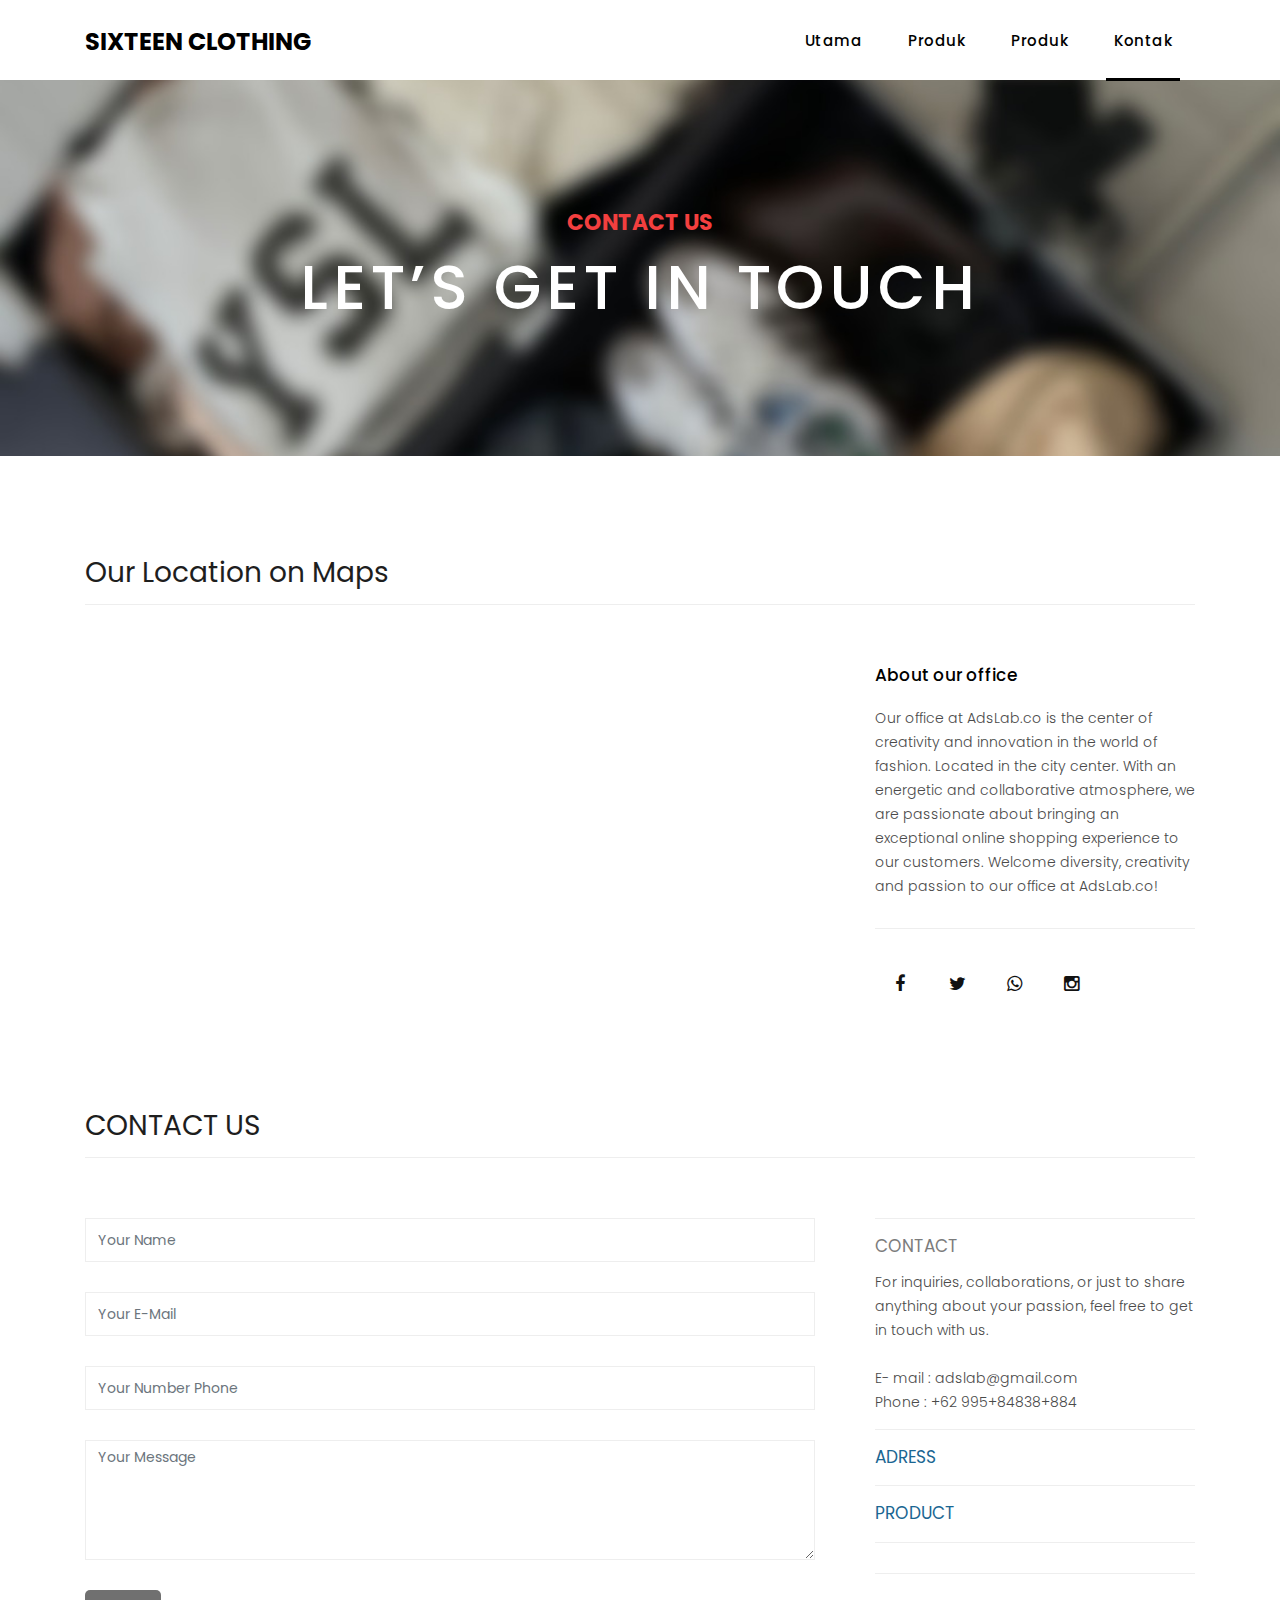
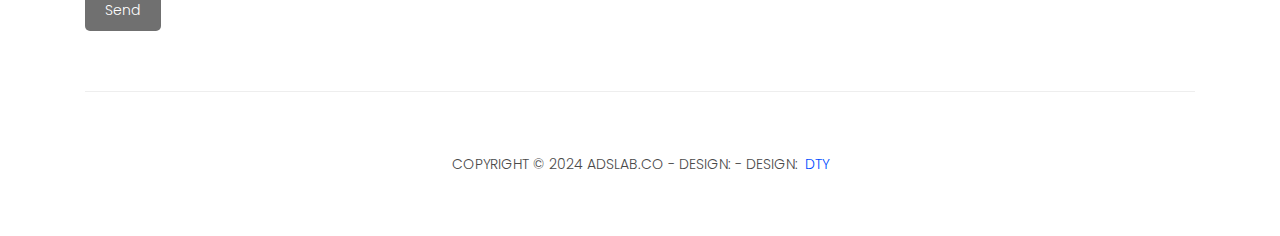
==== contact.html @ 1917a8f8 "first init github" ====
<!DOCTYPE html>
<html lang="en">

  <head>

    <meta charset="utf-8">
    <meta name="viewport" content="width=device-width, initial-scale=1, shrink-to-fit=no">
    <meta name="description" content="">
    <meta name="author" content="">
    <link href="https://fonts.googleapis.com/css?family=Poppins:100,200,300,400,500,600,700,800,900&display=swap" rel="stylesheet">

    <title>Sixteen Clothing - Contact Page</title>

    <!-- Bootstrap core CSS -->
    <link href="vendor/bootstrap/css/bootstrap.min.css" rel="stylesheet">
<!--

TemplateMo 546 Sixteen Clothing

https://templatemo.com/tm-546-sixteen-clothing

-->

    <!-- Additional CSS Files -->
    <link rel="stylesheet" href="assets/css/fontawesome.css">
    <link rel="stylesheet" href="assets/css/templatemo-sixteen.css">
    <link rel="stylesheet" href="assets/css/owl.css">

  </head>

  <body>

    <!-- ***** Preloader Start ***** -->
    <div id="preloader">
        <div class="jumper">
            <div></div>
            <div></div>
            <div></div>
        </div>
    </div>  
    <!-- ***** Preloader End ***** -->

    <!-- Header -->
    <header class="">
      <nav class="navbar navbar-expand-lg">
        <div class="container">
          <a class="navbar-brand" href="index.html"><h2>Sixteen <em>Clothing</em></h2></a>
          <button class="navbar-toggler" type="button" data-toggle="collapse" data-target="#navbarResponsive" aria-controls="navbarResponsive" aria-expanded="false" aria-label="Toggle navigation">
            <span class="navbar-toggler-icon"></span>
          </button>
          <div class="collapse navbar-collapse" id="navbarResponsive">
            <ul class="navbar-nav ml-auto">
              <li class="nav-item">
                <a class="nav-link" href="index.html">Utama
                  <span class="sr-only">(current)</span>
                </a>
              </li> 
              <li class="nav-item">
                <a class="nav-link" href="products.html">Produk</a>
              </li>
              <li class="nav-item">
                <a class="nav-link" href="about.html">Produk</a>
              </li>
              <li class="nav-item active">
                <a class="nav-link" href="contact.html">Kontak</a>
              </li>
            </ul>
          </div>
        </div>
      </nav>
    </header>

    <!-- Page Content -->
    <div class="page-heading contact-heading header-text">
      <div class="container">
        <div class="row">
          <div class="col-md-12">
            <div class="text-content">
              <h4>contact us</h4>
              <h2>let’s get in touch</h2>
            </div>
          </div>
        </div>
      </div>
    </div>


    <div class="find-us">
      <div class="container">
        <div class="row">
          <div class="col-md-12">
            <div class="section-heading">
              <h2>Our Location on Maps</h2>
            </div>
          </div>
          <div class="col-md-8">
<!-- How to change your own map point
	1. Go to Google Maps
	2. Click on your location point
	3. Click "Share" and choose "Embed map" tab
	4. Copy only URL and paste it within the src="" field below
-->
            <div id="map">
              <iframe src="https://maps.google.com/maps?q=Av.+L%C3%BAcio+Costa,+Rio+de+Janeiro+-+RJ,+Brazil&t=&z=13&ie=UTF8&iwloc=&output=embed" width="100%" height="330px" frameborder="0" style="border:0" allowfullscreen></iframe>
            </div>
          </div>
          <div class="col-md-4">
            <div class="left-content">
              <h4>About our office</h4>
              <p>Our office at AdsLab.co is the center of creativity and innovation in the world of fashion. 
                Located in the city center. With an energetic and collaborative atmosphere, we are passionate 
                about bringing an exceptional online shopping experience to our customers. Welcome diversity,
                creativity and passion to our office at AdsLab.co!</p>
              <ul class="social-icons">
                <li><a href="#"><i class="fa fa-facebook"></i></a></li>
                <li><a href="#"><i class="fa fa-twitter"></i></a></li>
                <li><a href="#"><i class="fa fa-whatsapp"></i></a></li>
                <li><a href="#"><i class="fa fa-instagram"></i></a></li>
              </ul>
            </div>
          </div>
        </div>
      </div>
    </div>

    
    <div class="send-message">
      <div class="container">
        <div class="row">
          <div class="col-md-12">
            <div class="section-heading">
              <h2>CONTACT US</h2>
            </div>
          </div>
          <div class="col-md-8">
            <div class="contact-form">
              <form id="contact" action="" method="post">
                <div class="row">
                  <div class="col-lg-12 col-md-12 col-sm-12">
                    <fieldset>
                      <input name="name" type="text" class="form-control" id="name" placeholder="Your Name" required="">
                    </fieldset>
                  </div>
                  <div class="col-lg-12 col-md-12 col-sm-12">
                    <fieldset>
                      <input name="email" type="text" class="form-control" id="email" placeholder="Your E-Mail" required="">
                    </fieldset>
                  </div>
                  <div class="col-lg-12 col-md-12 col-sm-12">
                    <fieldset>
                      <input name="subject" type="text" class="form-control" id="subject" placeholder="Your Number Phone" required="">
                    </fieldset>
                  </div>
                  <div class="col-lg-12">
                    <fieldset>
                      <textarea name="message" rows="6" class="form-control" id="message" placeholder="Your Message" required=""></textarea>
                    </fieldset>
                  </div>
                  <div class="col-lg-12">
                    <fieldset>
                      <button type="submit" id="form-submit" class="filled-button">Send </button>
                    </fieldset>
                  </div>
                </div>
              </form>
            </div>
          </div>

          <div class="col-md-4">
            <ul class="accordion">
              <li>
                  <a>CONTACT</a>
                  <div class="content">
                      <p>
                      For inquiries, collaborations, or just to share anything about your passion, feel free to get in touch with us.<br>
                      <br>E- mail : adslab@gmail.com<br>
                      Phone : +62 995+84838+884</p>
                  </div>
              </li>
              <li>
                  <a>ADRESS</a>
                  <div class="content">
                      <p>Here is our adress : <br>
                      Malang, Indonesia</p>
                  </div>
              </li>
              <li>
                  <a>PRODUCT</a>
                  <div class="content">
                      <p>
                      New Arrival<br>
                      Apparel<br>
                      Accecoris</p>
                  </div>
              </li>
              <li>
                
              </li>
            </ul>
          </div>
        </div>
      </div>
    </div>

    

    
    <footer>
      <div class="container">
        <div class="row">
          <div class="col-md-12">
            <div class="inner-content">
              <p>Copyright &copy; 2024 ADSLAB.CO - DESIGN: 
            
            - Design: <a rel="nofollow noopener" href="https://www.instagram.com/rdtyardnsyh?igsh=MXUxaG9mczRxM2JqNQ==" target="_blank">DTY</a></p>
            </div>
          </div>
        </div>
      </div>
    </footer>


    <!-- Bootstrap core JavaScript -->
    <script src="vendor/jquery/jquery.min.js"></script>
    <script src="vendor/bootstrap/js/bootstrap.bundle.min.js"></script>


    <!-- Additional Scripts -->
    <script src="assets/js/custom.js"></script>
    <script src="assets/js/owl.js"></script>
    <script src="assets/js/slick.js"></script>
    <script src="assets/js/isotope.js"></script>
    <script src="assets/js/accordions.js"></script>


    <script language = "text/Javascript"> 
      cleared[0] = cleared[1] = cleared[2] = 0; //set a cleared flag for each field
      function clearField(t){                   //declaring the array outside of the
      if(! cleared[t.id]){                      // function makes it static and global
          cleared[t.id] = 1;  // you could use true and false, but that's more typing
          t.value='';         // with more chance of typos
          t.style.color='#fff';
          }
      }
    </script>


  </body>

</html>
---- assets/css/templatemo-sixteen.css ----
/*

TemplateMo 546 Sixteen Clothing

https://templatemo.com/tm-546-sixteen-clothing

/* -------------------------------------------------body----------------------------------------------*/

body {
  font-family: 'Poppins', sans-serif;
  overflow-x: hidden;
  text-rendering: optimizeLegibility;
  -webkit-font-smoothing: antialiased;
  -moz-osx-font-smoothing: grayscale;
}
p {
	margin-bottom: 0px;
	font-size: 14px;
	font-weight: 300;
	color: #4a4a4a;
	line-height: 24px;
}
a {
	text-decoration: none!important;
}
ul {
	padding: 0;
	margin: 0;
	list-style: none;
}

h1,h2,h3,h4,h5,h6 {
	margin: 0px;
}

ul.social-icons li {
	display: inline-block;
	margin-right: 3px;
}

ul.social-icons li:last-child {
	margin-right: 0px;
}

ul.social-icons li a {
	width: 50px;
	height: 50px;
	display: inline-block;
	line-height: 50px;
	background-color: #ffffff;
	color: #121212;
	font-size: 18px;
	text-align: center;
	transition: all .3s;
}

ul.social-icons li a:hover {
	background-color: #f33f3f;
	color: #fff;
}

a.filled-button {
	background-color: #f33f3f;
	color: #fff;
	font-size: 14px;
	text-transform: capitalize;
	font-weight: 300;
	padding: 10px 20px;
	border-radius: 5px;
	display: inline-block;
	transition: all 0.3s;
}

a.filled-button:hover {
	background-color: #ffffff;
	color: #000000;
}

.section-heading {
	text-align: left;
	margin-bottom: 60px;
	border-bottom: 1px solid #eee;
}

.section-heading h2 {
	font-size: 28px;
	font-weight: 400;
	color: #1e1e1e;
	margin-bottom: 15px;
}

.products-heading {
	background-image: url(../images2/bg_atas3.jpg);
}

.about-heading {
	background-image: url(../images2/bg_atas3.jpg);
}

.contact-heading {
	background-image: url(../images2/bg_atas3.jpg);
}

.page-heading {
	padding: 210px 0px 130px 0px;
	text-align: center;
	background-position: center center;
	background-repeat: no-repeat;
	background-size: cover;
}

.page-heading .text-content h4 {
	color: #f33f3f;
	font-size: 22px;
	text-transform: uppercase;
	font-weight: 700;
	margin-bottom: 15px;
}

.page-heading .text-content h2 {
	color: #fff;
	font-size: 62px;
	text-transform: uppercase;
	letter-spacing: 5px;
}

#preloader {
  overflow: hidden;
  background: #000000;
  left: 0;
  right: 0;
  top: 0;
  bottom: 0;
  position: fixed;
  z-index: 9999999;
  color: #ffffff;
}

#preloader .jumper {
  left: 0;
  top: 0;
  right: 0;
  bottom: 0;
  display: block;
  position: absolute;
  margin: auto;
  width: 50px;
  height: 50px;
}

#preloader .jumper > div {
  background-color: #fff;
  width: 10px;
  height: 10px;
  border-radius: 100%;
  -webkit-animation-fill-mode: both;
  animation-fill-mode: both;
  position: absolute;
  opacity: 0;
  width: 50px;
  height: 50px;
  -webkit-animation: jumper 1s 0s linear infinite;
  animation: jumper 1s 0s linear infinite;
}

#preloader .jumper > div:nth-child(2) {
  -webkit-animation-delay: 0.33333s;
  animation-delay: 0.33333s;
}

#preloader .jumper > div:nth-child(3) {
  -webkit-animation-delay: 0.66666s;
  animation-delay: 0.66666s;
}

@-webkit-keyframes jumper {
  0% {
    opacity: 0;
    -webkit-transform: scale(0);
    transform: scale(0);
  }
  5% {
    opacity: 1;
  }
  100% {
    -webkit-transform: scale(1);
    transform: scale(1);
    opacity: 0;
  }
}

@keyframes jumper {
  0% {
    opacity: 0;
    -webkit-transform: scale(0);
    transform: scale(0);
  }
  5% {
    opacity: 1;
  }
  100% {
    opacity: 0;
  }
}


/* ---------------------------------------------------Header Style -------------------------------------------------*/
header {
	position: absolute;
	z-index: 99999;
	width: 100%;
	height: 80px;
	background-color: #ffffff;
	-webkit-transition: all 0.3s ease-in-out 0s;
    -moz-transition: all 0.3s ease-in-out 0s;
    -o-transition: all 0.3s ease-in-out 0s;
    transition: all 0.3s ease-in-out 0s;
}
header .navbar {
	padding: 17px 0px;
}
.background-header .navbar {
	padding: 17px 0px;
}
.background-header {
	top: 0;
	position: fixed;
	background-color: #ffffff!important;
	box-shadow: 0px 1px 10px #b1a5a51a;
}
.background-header .navbar-brand h2 {
	color: #000000!important;
}
.background-header .navbar-nav a.nav-link {
	color: #000000!important;
}
.background-header .navbar-nav .nav-link:hover,
.background-header .navbar-nav .active>.nav-link,
.background-header .navbar-nav .nav-link.active,
.background-header .navbar-nav .nav-link.show,
.background-header .navbar-nav .show>.nav-link {
	color: #000000!important;
}
.navbar .navbar-brand {
	float: 	left;
	margin-top: -12px;
	outline: none;
}
.navbar .navbar-brand h2 {
	color: #000000;
	text-transform: uppercase;
	font-size: 24px;
	font-weight: 700;
	-webkit-transition: all .3s ease 0s;
    -moz-transition: all .3s ease 0s;
    -o-transition: all .3s ease 0s;
    transition: all .3s ease 0s;
}
.navbar .navbar-brand h2 em {
	font-style: normal;
	color: #000000;
}
#navbarResponsive {
	z-index: 999;
}
.navbar-collapse {
	text-align: center;
}
.navbar .navbar-nav .nav-item {
	margin: 0px 15px;
}
.navbar .navbar-nav a.nav-link {
	text-transform: capitalize;
	font-size: 15px;
	font-weight: 500;
	letter-spacing: 0.5px;
	color: #000000;
	transition: all 0.5s;
	margin-top: 5px;
}
.navbar .navbar-nav .nav-link:hover,
.navbar .navbar-nav .active>.nav-link,
.navbar .navbar-nav .nav-link.active,
.navbar .navbar-nav .nav-link.show,
.navbar .navbar-nav .show>.nav-link {
	color: #000000;
	padding-bottom: 25px;
	border-bottom: 3px solid #000000;
}
.navbar .navbar-toggler-icon {
	background-image: none;
}
.navbar .navbar-toggler {
	border-color: #ffffff;
	background-color: #ffffff;	
	height: 36px;
	outline: none;
	border-radius: 0px;
	position: absolute;
	right: 30px;
	top: 20px;
}
.navbar .navbar-toggler-icon:after {
	content: '\f0c9';
	color: #000000;
	font-size: 18px;
	line-height: 26px;
	font-family: 'FontAwesome';
}

/* ------------------------------------------------HOME -----------------------------------------------------*/

/* Banner Style */
.banner {
	position: relative;
	text-align: center;
	padding-top: 80px;
}

.banner-item-01 {
	padding: 300px 0px;
	background-image: url(../images2/bg_atas3.jpg);
	background-size: cover;
	background-repeat: no-repeat;
	background-position: center center;
}

.banner-item-02 {
	padding: 300px 0px;
	background-image: url(../images2/bg_atas3.jpg);
	background-size: cover;
	background-repeat: no-repeat;
	background-position: center center;
}

.banner-item-03 {
	padding: 300px 0px;
	background-image: url(../images2/bg_atas3.jpg);
	background-size: cover;
	background-repeat: no-repeat;
	background-position: center center;
}

.banner .banner-item {
	max-height: 600px;
}

.banner .text-content {
	position: absolute;
	top: 50%;
	transform: translateY(-50%);
	text-align: center;
	width: 100%;
}

.banner .text-content h4 {
	color: #ffffff;
	font-size: 22px;
	text-transform: uppercase;
	font-weight: 700;
	margin-bottom: 15px;
}

.banner .text-content h2 {
	color: #fff;
	font-size: 62px;
	text-transform: uppercase;
	letter-spacing: 5px;
}

.owl-banner .owl-dots .owl-dot {
  border-radius: 3px;
}
.owl-banner .owl-dots {
    display: -webkit-box;
    display: -webkit-flex;
    display: -ms-flexbox;
    display: flex;
    -ms-flex-pack: center;
    -webkit-justify-content: center;
    justify-content: center;
    position: absolute;
    left: 50%;
    transform: translateX(-50%);
    bottom: 30px;
}
.owl-banner .owl-dots .owl-dot {
    width: 10px;
    height: 10px;
    border-radius: 50%;
    margin: 0 10px;
    background-color: #fff;
    opacity: 0.5;
}
.owl-banner .owl-dots .owl-dot:focus {
    outline: none
}
.owl-banner .owl-dots .owl-dot.active {
    background-color: #fff;
    opacity: 1;
}

/* running text */
.container {
    width: 100%;
    overflow: hidden;
}

.marquee {
	color: #000000;
	font-size: 20px;
    white-space: nowrap;
    overflow: hidden;
	margin-top: 40px;
}

.marquee span {
    display: inline-block;
    padding-right: 50%; /* Ensures the text scrolls completely across */
    animation: marquee 10s linear infinite; /* Adjust the animation time as needed */
}

@keyframes marquee {
    0% { transform: translateX(100%); }
    100% { transform: translateX(-100%); }
}

/* end running text */


/* ready stock */

.latest-products {
	margin-top: 40px;
}

.latest-products .section-heading a {
	float: right;
	margin-top: -35px;
	text-transform: uppercase;
	font-size: 13px;
	font-weight: 700;
	color: #000000;
}

.product-item {
	border: 1px solid #eee;
	margin-bottom: 30px;
}

.product-item .down-content {
	padding: 30px;
	position: relative;
}

.product-item img {
	width: 100%;
	overflow: hidden;
}

.product-item .down-content h4 {
	font-size: 17px;
	color: #000000;
	margin-bottom: 20px;
}

.product-item .down-content h6 {
	position: absolute;
	top: 30px;
	right: 30px;
	font-size: 18px;
	color: #121212;
}

.product-item .down-content p {
	margin-bottom: 20px;
}

.product-item .down-content ul li {
	display: inline-block;
}

.product-item .down-content ul li i {
	color: #ffdd00;
	font-size: 14px;
}

.product-item .down-content span {
	position: absolute;
	right: 30px;
	bottom: 30px;
	font-size: 13px;
	color: #6e6e6e;
	font-weight: 500;
}

/* scrolling img */
.happy-clients {
	margin-top: 100px;
	margin-bottom: 40px;
}

.happy-clients .client-item img {
	max-width: 100%;
	overflow: hidden;
	transition: all .3s;
	cursor: pointer;
}

.happy-clients .client-item img:hover {
	opacity: 0.8;
}
  /* end scrolling */




/*-------------------------------------------------PRODUCT---------------------------------------------------*/

/* Product Page */

.products {
	margin-top: 100px;
}

.products .filters {
	text-align: center;
	border-bottom: 1px solid #eee;
	padding-bottom: 10px;
	margin-bottom: 60px;
}

.products .filters li {
	text-transform: uppercase;
	font-size: 13px;
	font-weight: 700;
	color: #121212;
	display: inline-block;
	margin: 0px 10px;
	transition: all .3s;
	cursor: pointer;
}

.products .filters ul li.active,
.products .filters ul li:hover {
  color: #828282;
}

.products ul.pages {
	margin-top: 30px;
	text-align: center;
}

.products ul.pages li {
	display: inline-block;
	margin: 0px 2px;
}

.products ul.pages li a {
	width: 44px;
	height: 44px;
	display: inline-block;
	line-height: 42px;
	border: 1px solid #eee;
	font-size: 15px;
	font-weight: 700;
	color: #121212;
	transition: all .3s;
}

.products ul.pages li a:hover,
.products ul.pages li.active a {
	background-color: #000000;
	border-color: #000000;
	color: #fff;
}




/*--------------------------------------------ABOUT---------------------------------------------------*/

/* Best Features */

.about-features {
	margin-top: 100px!important;
}

.about-features p {
	border-bottom: 1px solid #eee;
	padding-bottom: 20px;
}

.about-features .container .row {
	padding-bottom: 0px!important;
	border-bottom: none!important;
}

.best-features {
	margin-top: 30px;
}

.best-features .container .row {
	border-bottom: 1px solid #eee;
	padding-bottom: 60px;
}

.best-features img {
	width: 100%;
	overflow: hidden;
}

.best-features h4 {
	font-size: 17px;
	color: #000000;
	margin-bottom: 20px;
}

.best-features ul.featured-list li {
	display: block;
	margin-bottom: 10px;
}

.best-features p {
	margin-bottom: 25px;
}

.best-features ul.featured-list li a {
	font-size: 14px;
	color: #4a4a4a;
	font-weight: 300;
	transition: all .3s;
	position: relative;
	padding-left: 13px;
}

.best-features ul.featured-list li a:before {
	content: '';
	width: 5px;
	height: 5px;
	display: inline-block;
	background-color: #4a4a4a;
	position: absolute;
	left: 0;
	transition: all .3s;
	top: 8px;
}

.best-features ul.featured-list li a:hover {
	color: #858585;
}

.best-features ul.featured-list li a:hover::before {
	background-color: #ffffff;
}

.best-features .filled-button {
	margin-top: 20px;
}

/* Partner */

.happy-clients {
	margin-top: 100px;
	margin-bottom: 40px;
}

.happy-clients .client-item img {
	max-width: 100%;
	overflow: hidden;
	transition: all .3s;
	cursor: pointer;
}

.happy-clients .client-item img:hover {
	opacity: 0.8;
}




/*--------------------------------------------CONTACT------------------------------------------*/

/* Call To Action */

.call-to-action .inner-content {
	margin-top: 60px;
	padding: 30px;
	background-color: #f7f7f7;
	border-radius: 5px;
}

.call-to-action .inner-content h4 {
	font-size: 17px;
	color: #000000;
	margin-bottom: 15px;
}

.call-to-action .inner-content em {
	font-style: normal;
	font-weight: 700;
}

.call-to-action .inner-content .col-md-4 {
	text-align: right;
}

.call-to-action .inner-content .filled-button {
	margin-top: 12px;
}

/* Send Message */

.send-message {
	margin-top: 100px;
}

.contact-form input {
	font-size: 14px;
	width: 100%;
	height: 44px;
	display: inline-block;
	line-height: 42px;
	border: 1px solid #eee;
	border-radius: 0px;
	margin-bottom: 30px;
}

.contact-form input:focus {
	box-shadow: none;
	border: 1px solid #eee;
}

.contact-form textarea {
	font-size: 14px;
	width: 100%;
	min-width: 100%;
	min-height: 120px;
	height: 120px;
	max-height: 180px;
	border: 1px solid #eee;
	border-radius: 0px;
	margin-bottom: 30px;
}

.contact-form textarea:focus {
	box-shadow: none;
	border: 1px solid #eee;
}

.contact-form button.filled-button {
	background-color: #707070;
	color: #fff;
	font-size: 14px;
	text-transform: capitalize;
	font-weight: 300;
	padding: 10px 20px;
	border-radius: 5px;
	display: inline-block;
	transition: all 0.3s;
	border: none;
	outline: none;
	cursor: pointer;
}

.contact-form button.filled-button:hover {
	background-color: #121212;
	color: #fff;
}

.accordion {
	margin-left: 30px;
}

.accordion a {
	cursor: pointer;
	font-size: 17px;
	color: #1a6692!important;
	margin-bottom: 20px;
	transition: all .3s;
}

.accordion a:hover {
	color: #7c7c7c!important;
}

.accordion a.active {
  color: #7c7c7c!important;
}

.accordion li .content {
  display: none;
  margin-top: 10px;
}

.accordion li:first-child {
	border-top: 1px solid #eee;
}

.accordion li {
	border-bottom: 1px solid #eee;
	padding: 15px 0px;
}




/*-----------------------------------DETAIL PRODUCT---------------------------------------------*/

.panel {
    border: none;
    box-shadow: none;
}

.panel-heading {
    border-color:#eff2f7 ;
    font-size: 16px;
    font-weight: 300;
}

.panel-title {
    color: #2A3542;
    font-size: 14px;
    font-weight: 400;
    margin-bottom: 0;
    margin-top: 0;
    font-family: 'Open Sans', sans-serif;
}

/*product list*/

.prod-cat li a{
    border-bottom: 1px dashed #d9d9d9;
}

.prod-cat li a {
    color: #3b3b3b;
}

.prod-cat li ul {
    margin-left: 30px;
}

.prod-cat li ul li a{
    border-bottom:none;
}
.prod-cat li ul li a:hover,.prod-cat li ul li a:focus, .prod-cat li ul li.active a , .prod-cat li a:hover,.prod-cat li a:focus, .prod-cat li a.active{
    background: none;
    color: #ff7261;
}

.pro-lab{
    margin-right: 20px;
    font-weight: normal;
}

.pro-sort {
    padding-right: 20px;
    float: left;
}

.pro-page-list {
    margin: 5px 0 0 0;
}

.product-list img{
    width: 100%;
    border-radius: 4px 4px 0 0;
    -webkit-border-radius: 4px 4px 0 0;
}

.product-list .pro-img-box {
    position: relative;
}
.adtocart {
    background: #008b92;
    width: 50px;
    height: 50px;
    border-radius: 50%;
    -webkit-border-radius: 50%;
    color: #fff;
    display: inline-block;
    text-align: center;
    border: 3px solid #fff;
    left: 45%;
    bottom: -25px;
    position: absolute;
}

.adtocart i{
    color: #fff;
    font-size: 25px;
    line-height: 42px;
}

.pro-title {
    color: #5A5A5A;
    display: inline-block;
    margin-top: 20px;
    font-size: 16px;
}

.product-list .price {
    color:#fc5959 ;
    font-size: 15px;
}

.pro-img-details {
    margin-left: -15px;
}

.pro-img-details img {
    width: 100%;
}

.pro-d-title {
    font-size: 32px;
    margin-top: 0;
}

.pro-d-title a {
    color: black;
}

.product_meta {
    border-top: 1px solid #eee;
    border-bottom: 1px solid #eee;
    padding: 10px 0;
    margin: 15px 0;
}

.product_meta span {
    display: block;
    margin-bottom: 10px;
}
.product_meta a, .pro-price{
    color:#fc5959 ;
}

.pro-price, .amount-old {
    font-size: 18px;
    padding: 0 10px;
}

.amount-old {
    text-decoration: line-through;
}

.quantity {
    width: 120px;
}

.pro-img-list {
    margin: 10px 0 0 -15px;
    width: 100%;
    display: inline-block;
}

.pro-img-list a {
    float: left;
    margin-right: 10px;
    margin-bottom: 10px;
}

.pro-d-head {
    font-size: 18px;
    font-weight: 300;
}

/*deskripsi*/
.description {
    margin-top: 50px; /* Jarak dari elemen sebelumnya */
    text-align: left; /* Teks rata kiri */
    padding: 20px; /* Padding semua sisi */
    border-top: 1px solid #ccc; /* Garis di bagian atas */
	width: 100%;
}

.description h3 {
    color: #2A3542; /* Warna teks judul */
    font-size: 24px; /* Ukuran teks judul */
    margin-bottom: 20px; /* Jarak antara judul dan isi */
}

.description p {
    color: #5A5A5A; /* Warna teks isi */
    font-size: 16px; /* Ukuran teks isi */
    line-height: 1.6; /* Jarak antara baris */
}









/* -------------------------------------------Footer------------------------------------------------ */

footer {
	text-align: center;
}

footer .inner-content {
	border-top: 1px solid #eee;
	margin-top: 60px;
	padding: 60px 0px;
}

footer .inner-content p {
	text-transform: uppercase;
}

footer .inner-content p a {
	color: #004cff;
	margin-left: 3px;
}





/* Find Us */

.find-us {
	margin-top: 100px;
}

.find-us p {
	border-bottom: 1px solid #eee;
	padding-bottom: 30px;
	margin-bottom: 30px;
}

.find-us h4 {
	font-size: 17px;
	color: #000000;
	margin-bottom: 20px;
}

.find-us .left-content {
	margin-left: 30px;
}




/* ----------------------------------------------Responsive Style---------------------------------------------- */
@media (max-width: 768px) {
	.banner .text-content {
		width: 90%;
		margin-left: 5%;
	}
	.banner .text-content h4 {
		font-size: 22px;
	}

	.banner .text-content h2 {
		font-size: 36px;
		letter-spacing: 0.5px;
	}
	.banner-item-01,
	.banner-item-02,
	.banner-item-03 {
		padding: 180px 0px;
	}
	.page-heading .text-content h4 {
		font-size: 22px;
	}

	.page-heading .text-content h2 {
		font-size: 36px;
		letter-spacing: 0.5px;
	}
	.latest-products .section-heading a {
		float: none;
		margin-top: 0px;
		display: block;
		margin-bottom: 20px;
	}
	.product-item .down-content h4 {
		margin-bottom: 20px!important;
	}
	.product-item .down-content h6 {
		position: absolute!important;
		top: 30px!important;
		right: 30px!important;
	}
	.product-item .down-content span {
		position: absolute!important;
		right: 30px!important;
		bottom: 30px!important;
	}
	.best-features .left-content {
		margin-bottom: 30px;
	}
	.call-to-action .inner-content {
		text-align: center;
	}
	.call-to-action .inner-content .filled-button {
		text-align: center;
		width: 100%;
		margin-top: 20px;
	}
	.about-features img {
		margin-bottom: 30px;
	}
	.service-item {
		margin-bottom: 30px;
	}
	.find-us #map {
		margin-bottom: 30px;
	}
	.find-us .left-content {
		margin-left: 0px;
	}
	.send-message .accordion {
		margin-top: 30px;
		margin-left: 0px;
	}
}

@media (max-width: 992px) {
	.navbar .navbar-brand {
		position: absolute;
		left: 30px;
		top: 32px;
	}
	.navbar .navbar-brand {
		width: auto;
	}
	.navbar:after {
		display: none;
	}
	#navbarResponsive {
	    z-index: 99999;
	    position: absolute;
	    top: 80px;
	    left: 0;
	    width: 100%;
	    text-align: center;
	    background-color: #fff;
	    box-shadow: 0px 10px 10px rgba(0,0,0,0.1);
	}
	.navbar .navbar-nav .nav-item {
		border-bottom: 1px solid #eee;
	}
	.navbar .navbar-nav .nav-item:last-child {
		border-bottom: none;
	}
	.navbar .navbar-nav a.nav-link {
		padding: 15px 0px;
		color: #1e1e1e!important;
	}
	.navbar .navbar-nav .nav-link:hover,
	.navbar .navbar-nav .active>.nav-link,
	.navbar .navbar-nav .nav-link.active,
	.navbar .navbar-nav .nav-link.show,
	.navbar .navbar-nav .show>.nav-link {
		color: #f33f3f!important;
		border-bottom: none!important;
		padding-bottom: 15px;
	}
	.product-item .down-content h4 {
		margin-bottom: 10px;
	}
	.product-item .down-content h6 {
		position: relative;
		top: 0;
		right: 0;
		margin-bottom: 20px;
	}
	.product-item .down-content span {
		position: relative;
		right: 0;
		bottom: 0;
	}
}
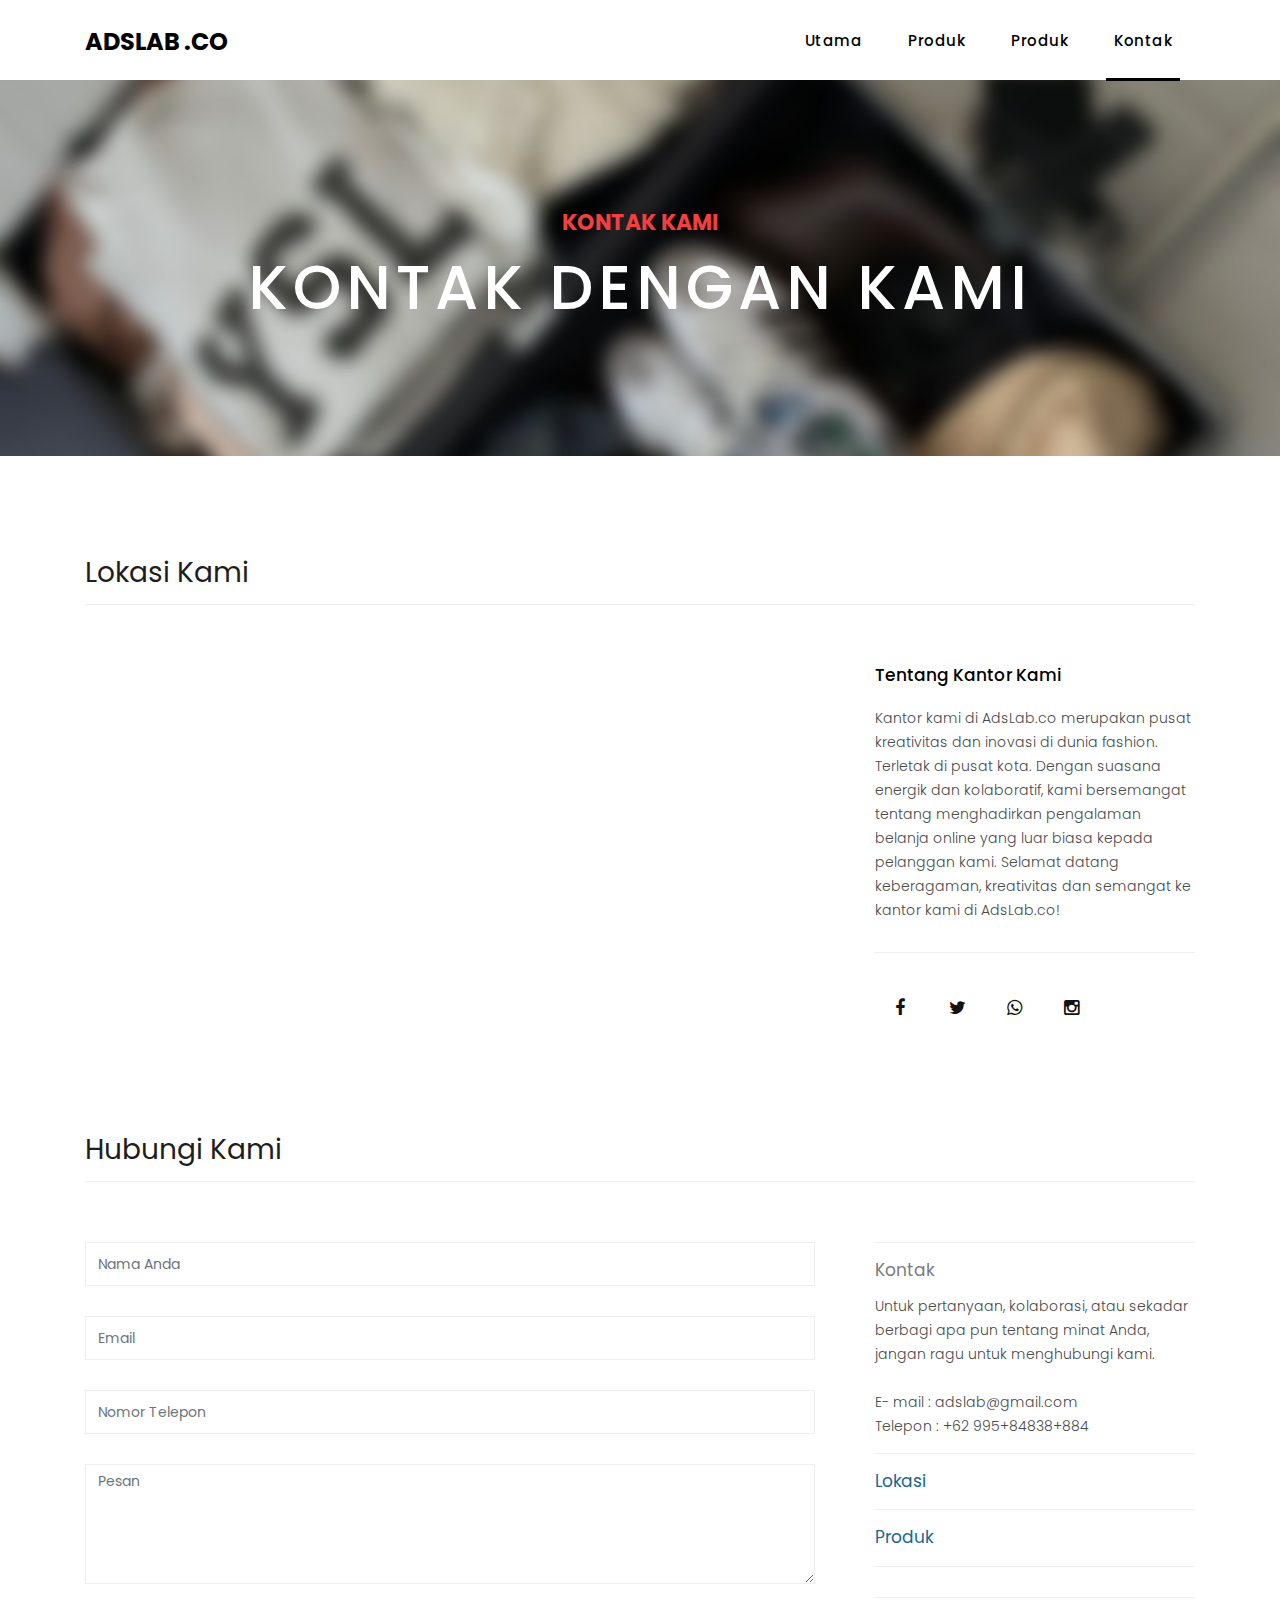
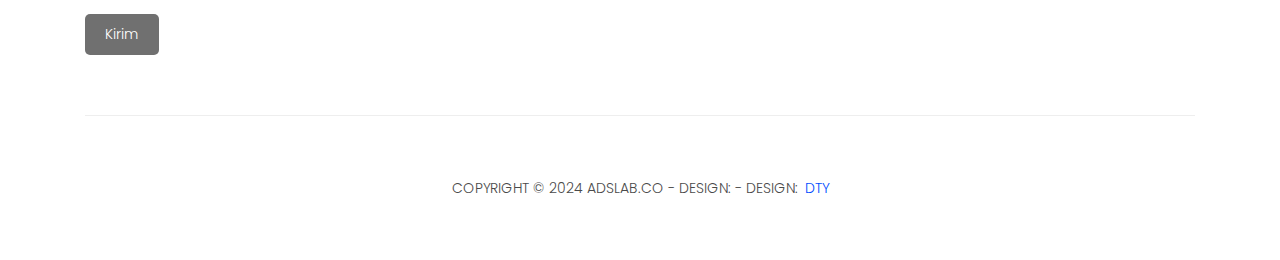
==== commit 371a37a7: "firstcommit" ====
--- a/contact.html
+++ b/contact.html
@@ -9,7 +9,7 @@
     <meta name="author" content="">
     <link href="https://fonts.googleapis.com/css?family=Poppins:100,200,300,400,500,600,700,800,900&display=swap" rel="stylesheet">
 
-    <title>Sixteen Clothing - Contact Page</title>
+    <title>AdsLab.co - Contact Page</title>
 
     <!-- Bootstrap core CSS -->
     <link href="vendor/bootstrap/css/bootstrap.min.css" rel="stylesheet">
@@ -44,7 +44,7 @@
     <header class="">
       <nav class="navbar navbar-expand-lg">
         <div class="container">
-          <a class="navbar-brand" href="index.html"><h2>Sixteen <em>Clothing</em></h2></a>
+          <a class="navbar-brand" href="index.html"><h2>ADSLAB <em>.CO</em></h2></a>
           <button class="navbar-toggler" type="button" data-toggle="collapse" data-target="#navbarResponsive" aria-controls="navbarResponsive" aria-expanded="false" aria-label="Toggle navigation">
             <span class="navbar-toggler-icon"></span>
           </button>
@@ -76,8 +76,8 @@
         <div class="row">
           <div class="col-md-12">
             <div class="text-content">
-              <h4>contact us</h4>
-              <h2>let’s get in touch</h2>
+              <h4>Kontak Kami</h4>
+              <h2>Kontak Dengan Kami</h2>
             </div>
           </div>
         </div>
@@ -90,7 +90,7 @@
         <div class="row">
           <div class="col-md-12">
             <div class="section-heading">
-              <h2>Our Location on Maps</h2>
+              <h2>Lokasi Kami</h2>
             </div>
           </div>
           <div class="col-md-8">
@@ -106,16 +106,16 @@
           </div>
           <div class="col-md-4">
             <div class="left-content">
-              <h4>About our office</h4>
-              <p>Our office at AdsLab.co is the center of creativity and innovation in the world of fashion. 
-                Located in the city center. With an energetic and collaborative atmosphere, we are passionate 
-                about bringing an exceptional online shopping experience to our customers. Welcome diversity,
-                creativity and passion to our office at AdsLab.co!</p>
+              <h4>Tentang Kantor Kami</h4>
+              <p>Kantor kami di AdsLab.co merupakan pusat kreativitas dan inovasi di dunia fashion.
+                Terletak di pusat kota. Dengan suasana energik dan kolaboratif, kami bersemangat
+                tentang menghadirkan pengalaman belanja online yang luar biasa kepada pelanggan kami. Selamat datang keberagaman,
+                kreativitas dan semangat ke kantor kami di AdsLab.co!</p>
               <ul class="social-icons">
                 <li><a href="#"><i class="fa fa-facebook"></i></a></li>
                 <li><a href="#"><i class="fa fa-twitter"></i></a></li>
                 <li><a href="#"><i class="fa fa-whatsapp"></i></a></li>
-                <li><a href="#"><i class="fa fa-instagram"></i></a></li>
+                <li><a href="https://www.instagram.com/rdtyardnsyh?igsh=MXUxaG9mczRxM2JqNQ=="><i class="fa fa-instagram"></i></a></li>
               </ul>
             </div>
           </div>
@@ -129,7 +129,7 @@
         <div class="row">
           <div class="col-md-12">
             <div class="section-heading">
-              <h2>CONTACT US</h2>
+              <h2>Hubungi Kami</h2>
             </div>
           </div>
           <div class="col-md-8">
@@ -138,27 +138,27 @@
                 <div class="row">
                   <div class="col-lg-12 col-md-12 col-sm-12">
                     <fieldset>
-                      <input name="name" type="text" class="form-control" id="name" placeholder="Your Name" required="">
+                      <input name="name" type="text" class="form-control" id="name" placeholder="Nama Anda" required="">
                     </fieldset>
                   </div>
                   <div class="col-lg-12 col-md-12 col-sm-12">
                     <fieldset>
-                      <input name="email" type="text" class="form-control" id="email" placeholder="Your E-Mail" required="">
+                      <input name="email" type="text" class="form-control" id="email" placeholder="Email" required="">
                     </fieldset>
                   </div>
                   <div class="col-lg-12 col-md-12 col-sm-12">
                     <fieldset>
-                      <input name="subject" type="text" class="form-control" id="subject" placeholder="Your Number Phone" required="">
+                      <input name="subject" type="text" class="form-control" id="subject" placeholder="Nomor Telepon" required="">
                     </fieldset>
                   </div>
                   <div class="col-lg-12">
                     <fieldset>
-                      <textarea name="message" rows="6" class="form-control" id="message" placeholder="Your Message" required=""></textarea>
+                      <textarea name="message" rows="6" class="form-control" id="message" placeholder="Pesan" required=""></textarea>
                     </fieldset>
                   </div>
                   <div class="col-lg-12">
                     <fieldset>
-                      <button type="submit" id="form-submit" class="filled-button">Send </button>
+                      <button type="submit" id="form-submit" class="filled-button">Kirim</button>
                     </fieldset>
                   </div>
                 </div>
@@ -169,28 +169,28 @@
           <div class="col-md-4">
             <ul class="accordion">
               <li>
-                  <a>CONTACT</a>
+                  <a>Kontak</a>
                   <div class="content">
                       <p>
-                      For inquiries, collaborations, or just to share anything about your passion, feel free to get in touch with us.<br>
+                        Untuk pertanyaan, kolaborasi, atau sekadar berbagi apa pun tentang minat Anda, jangan ragu untuk menghubungi kami.<br>
                       <br>E- mail : adslab@gmail.com<br>
-                      Phone : +62 995+84838+884</p>
-                  </div>
-              </li>
-              <li>
-                  <a>ADRESS</a>
+                      Telepon : +62 995+84838+884</p>
+                  </div>
+              </li>
+              <li>
+                  <a>Lokasi</a>
                   <div class="content">
-                      <p>Here is our adress : <br>
+                      <p>Alamat Kami<br>
                       Malang, Indonesia</p>
                   </div>
               </li>
               <li>
-                  <a>PRODUCT</a>
+                  <a>Produk</a>
                   <div class="content">
-                      <p>
-                      New Arrival<br>
-                      Apparel<br>
-                      Accecoris</p>
+                    <p>
+                    Produk Baru<br>
+                    Pakaian<br>
+                    Aksesoris</p>
                   </div>
               </li>
               <li>
